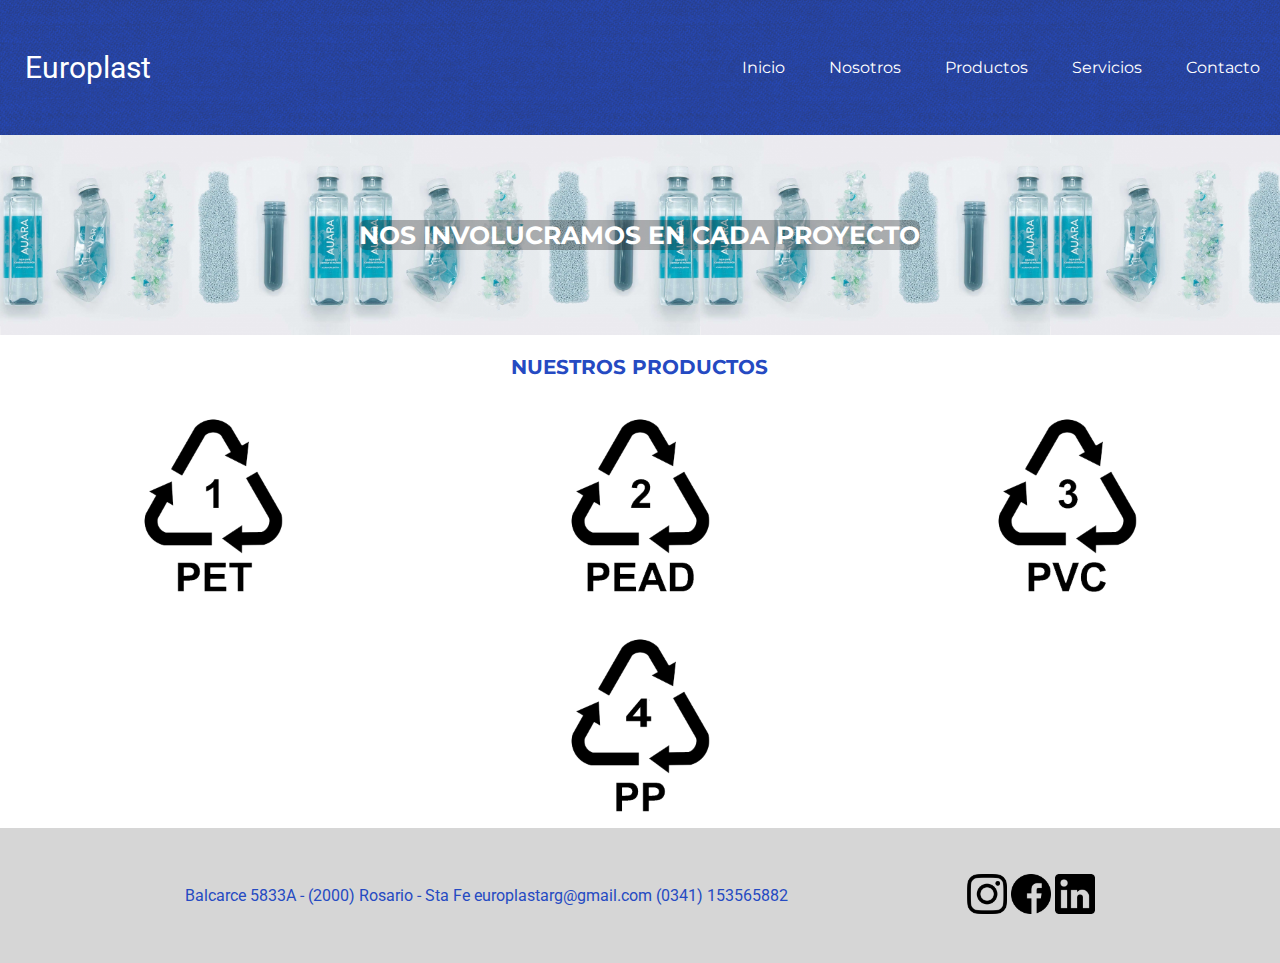
==== index.html @ 45ce41da "primer commit" ====
<!DOCTYPE html>
<html lang="en">
<head>
    <meta charset="UTF-8">
    <meta http-equiv="X-UA-Compatible" content="IE=edge">
    <meta name="viewport" content="width=device-width, initial-scale=1.0">
    <link rel="stylesheet" href="estilos.css">
    <title>Europlast</title>
</head>
<body>
    <header class="header">
            <label class="header__logo">Europlast</label>
            <nav>
                <ul  class="header__menu">
                    <li class="header__item">
                        <a class="header__enlace" href="index.html">Inicio</a>
                    </li>
                    <li class="header__item">
                        <a class="header__enlace" href="pages/nosotros.html">Nosotros</a>
                    </li>
                    <li class="header__item">
                        <a class="header__enlace" href="pages/productos.html">Productos</a>

                            <ul class="header__submenu">
                                <li class="header__item header__subitem">
                                    <a class="header__enlace" href="#">PET</a>
                                </li>
                                <li class="header__item header__subitem">
                                    <a class="header__enlace" href="#">PEAD</a>
                                </li>
                                <li class="header__item header__subitem">
                                    <a class="header__enlace" href="#">PVC</a>
                                </li>     
                                 <li class="header__item header__subitem">
                                    <a class="header__enlace" href="#">PP</a>
                                </li> 
                            </ul> 
                    </li>
                    <li class="header__item">
                        <a class="header__enlace" href="pages/servicios.html">Servicios</a>
                    </li>
                    <li class="header__item">
                        <a class="header__enlace" href="pages/contacto.html">Contacto</a>
                    </li>
                </ul>

            </nav>
    </header>

    <main>
            <section class="contenedor">
                    <div class="contenedor__div contenedor__imagen" >
                        <label class="contenedor__texto">NOS INVOLUCRAMOS EN CADA PROYECTO</label>
                    </div>                  </div>
                    <div class="contenedor__div contenedor__subtitulo">
                        <label>Nuestros productos</label>
                    </div>
                    <!-- <div class="contenedor__div contenedor__linea"></div> -->
                    <div class="contenedor__div contenedor__pet"></div>
                    <div class="contenedor__div contenedor__pead"></div>
                    <div class="contenedor__div contenedor__pvc"></div> 
                     <div class="contenedor__div contenedor__pp"></div> 
                    
                    
            </section>

            
    </main>

    <footer class="footer">
        
        <div class="footer__logo">
            <a href="www.instagram.com/europlast"><img src="/img/instagram.png" alt="logoIg"></a>

            <a href="www.facebook.com/europlast"><img src="/img/facebook.png" alt="logoFb"></a>

            <a href="www.linkedin.com/europlast"><img src="/img/linkedin.png" alt="logoLn"></a>


        </div>
        <div class="footer__texto">
                <label for="footer_direccion">Balcarce 5833A - (2000) Rosario - Sta Fe</label>
                <label for="footer_direccion">europlastarg@gmail.com</label>
                <label for="footer_direccion">(0341) 153565882</label>
                

        </div>
        
    </footer>

    
</body>
</html>
---- estilos.css ----
@import url('https://fonts.googleapis.com/css2?family=Montserrat:ital,wght@0,400;1,500&family=Roboto:wght@300;500&display=swap');
*{
    margin: 0;
    padding: 0;
    box-sizing: border-box;
}
body{
    background-color: #fff;
    font-family: 'Montserrat', sans-serif; 
 /* font-family: 'Roboto', sans-serif; */
}
.header__item, .header__enlace{
    font-weight: 500px;
    font-size: 16px;
    color: rgb(255, 255, 255)
} 


/* **************************** HEADER **************************** */

.header{

    padding-top: 0px;
    display: flex;
    min-height: 15vh;
    justify-content: space-between;    
    align-items: center;
    background-color: rgb(37, 74, 194);
    background-image: url(img/fondo\ backg.png);
}

.header__item{
    padding: 7px 20px;
    display: inline-block;
    list-style: none;
}

.header__enlace{
    text-decoration: none;
    transition: all 0.3s ease 0s;
}
.header__enlace:hover{
    color: black;
    font-weight: bold;
}

.header__logo{
    font-family: 'Roboto', sans-serif;
    padding: 0px 25px;
    font-size: 30px;
    color:rgb(255, 255, 255);
}
.header__subitem{
    display: block;
}
.header__submenu{
    display: none;
    position: absolute;
}
.header__item:hover .header__submenu{
    display: block;
    background-color: rgba(98, 107, 139, 0.712);
    border-radius: 7px;  
}



/* **************************** FIN HEADER **************************** */


/* **************************** CONTENEDOR INDEX**************************** */

.contenedor{
    padding-top: 0px;
    min-width: 100%;
    min-height: 75vh;
    /* background-color: aqua; */
    display: grid;
    grid-template-columns: 1fr;
    grid-template-rows: 1fr;
    grid-row-gap: 10px;
    justify-items: center;
    align-items: center;
}
.contenedor__div{
    /* text-align: center; */
    width: 100%;
    height: 200px;
    /* background-color: yellow; */
}
.contenedor__imagen{
    display: flex;
    align-items: center;
    justify-content: center;
    background-image: url(img/bot_back.jpeg);
    background-size: contain;    
}
.contenedor__subtitulo{
    color:rgb(37, 74, 194);
    font-weight: bold;
    font-size: 20px;
    text-align: center;
    text-transform: uppercase;
    width: 95%;
    height: 20px;
}
.contenedor__pet{
    background-image: url(img/pet.png);
    background-size:contain;
    background-repeat: no-repeat;
    background-position: center;
}
.contenedor__pead{
    background-image: url(img/pead.png);
    background-size:contain;
    background-repeat: no-repeat;
    background-position: center;
}
.contenedor__pvc{
    background-image: url(img/pvc.png);
    background-size:contain;
    background-repeat: no-repeat;
    background-position: center;
}
.contenedor__pp{
    background-image: url(img/pp.png);
    background-size:contain;
    background-repeat: no-repeat;
    background-position: center;
}
.contenedor__texto{
    order: 1;
    display: block;
    font-size: 25px;
    font-weight: bold; 
    color: #ffff;
    text-align: center;
    background-color: rgba(34, 34, 34, 0.322);
    border-radius: 7px;
}



/* **************************** FIN CONTENEDOR INDEX**************************** */

/* **************************** FOOTER*************************** */

.footer{
    padding: 0px 5px;
    display: flex;
    min-height: 15vh;
    justify-content: space-evenly;  
    flex-wrap: nowrap;  
    align-items: center;
    background-color: rgba(140, 140, 140, 0.357);
}
.footer__logo img{
   display: inline-block;
    width: 25px;
    height: 25px;
 
}
.footer__logo{
    order: 2;
}
.footer__texto{
    display: block;
    font-family: 'Roboto', sans-serif;
    font-size: 9px;
    color:rgb(37, 74, 194);
}




/* **************************** FIN FOOTER*************************** */

/* **************************** CONTENEDOR*************************** */
            /* SECTION UTILIZADAS EN INDEX Y PRODUCTOS */
.conten{

    padding-top: 0px;
    min-width: 100%;
    min-height: 75vh;
    /* background-color: aqua; */
    display: grid;
    grid-template-columns: 1fr;
    grid-template-rows: 1fr;
    grid-row-gap: 10px;
    justify-items: center;
    align-items: center;
    /* justify-content: center; */

}
.conten__div{
    width: 100%;
    height: 200px;
}
/* .conten__texto{
    padding-top: 10px;
    color:rgb(37, 74, 194);
    font-weight: bold;
    font-size: 20px;
    text-align: center;
    text-transform: uppercase;
    width: 95%;
    height: 20px;
} */
.conten__historia{
    width: 95%;
    height: auto;
    padding: 12px 5px;
    font-size: 12px;
}
.conten__historia span{
    padding: 5px 5px;
font-weight: bold;
}
.conten__imgHistoria{
    
    margin: 10px 10px;
    background-image: url(img/imgHistoria.jpg);
    background-position: center;
    background-size:contain;
    justify-content: center;
    background-repeat: no-repeat;
}
.conten__proposito{
    width: 95%;
    height: auto;
    padding: 12px 5px;
    font-size: 12px;
}

.conten__proposito span{
    padding: 5px 5px;
font-weight: bold;
}
.content__imgnav{
    margin: 10px 10px;
    height: 100px;
    background-image: url(img/imgnav.jpg);
    background-position: center;
    background-size:contain;
    justify-content: center;
    background-repeat: no-repeat;
}

/* **************************** FIN CONENEDOR*************************** */

/* **************************** PRODUCTOS*************************** */

.productos{
     padding-top: 10px;
     padding-left: 20px;
     min-width: 100%;
     min-height: 75vh;
     display: grid;
     grid-template-columns: 1fr;
     grid-template-rows: 1fr;
     grid-row-gap: 10px;
     justify-content: center;
    }

.productos__div{  
    justify-self: center;
    align-self: center;
    text-align: center;
    width: 100%;
    height: 450px;
   
}
.productos__div img{
    width: 260px;   
    height: 300px;
}
.productos__descrip{
    padding: 7px 0px;
    text-align: center;
    font-size: 12px;
    font-weight: bolder;
   
}
.productos__div img{
    width: 260px;   
    height: 300px;
}

.productos__div label{
    
    padding: 10px 0px;
    font-size: 20px;
    font-weight: bold;
}


/************************************************* RESPONSIVE************************************************/



/*+++++++++++++++++++++++++++++++++ SCREEN TABLE */
/* ++++++++++++++++++++++++++++++++++++++++++++++++++++++++++++++++++++++++++++++++++++ */

@media screen and (min-width: 768px) and (max-width: 1024px)  {
.contenedor{
    /* padding-top: 0px; */
    grid-template-columns: 1fr 1fr;
    grid-template-rows: 1fr 0.2fr 0.1fr 1fr;
}


.contenedor__imagen{
    /* padding: 0px 0px; */
    grid-column: 1/3;
   grid-row: 1/2;

}
.contenedor__subtitulo{
    grid-column: 1/4;
    grid-row: 2 / 3;
    
}
/* .contenedor__linea{
    grid-column: 1/4;
    grid-row: 3/4;
    background-color: black;
} */
.contenedor__pet{
    grid-column: 1/2;
    grid-row: 3 / 4;
}
.contenedor__pead{
    grid-column: 2/3;
    grid-row: 3 / 4;
}
.contenedor__pvc{
    grid-column: 1/2;
    grid-row: 4 / 5;
}
.contenedor__pp{
    grid-column: 2/3;
    grid-row: 4 / 5;
}
.conten{
    
    grid-template-columns: 2fr 1fr;
    grid-template-rows: 1fr 0.5fr 0.5fr
}

.conten__historia {
    font-size: 16px;
    grid-column: 1/2;
    grid-row: 1 / 2;
}

.conten__imgHistoria{
    grid-column: 2/3;
    grid-row: 1 / 2;
}
.content__imgnav{
    justify-self: center;
    grid-column: 1/3;
    grid-row: 2/ 3;
}
.conten__proposito{
    font-size: 16px;
    grid-column: 1/3;
    grid-row: 3/ 4;
}


.productos{
    
    grid-template-columns: 1fr 1fr;
    grid-template-rows: 1fr 1fr 1fr;
}
.productos__bp1000{
    grid-column: 1/2;
    grid-row: 1/2;
}
.productos__bp2000{
    grid-column: 2/3;
    grid-row: 1/2;
}
.productos__c250{
    grid-column: 1/2;
    grid-row: 2/3;
}
.productos__c500{
    grid-column: 2/3;
    grid-row: 2/3;    
}
.productos__c1000{
    grid-column: 1/2;
    grid-row: 3/4;    
}
.productos__bp5000{
    grid-column: 2/3;
    grid-row: 3/4;    
    }
}

/*+++++++++++++++++++++++++++++++++ SCREEN DESKTOP */
/* ++++++++++++++++++++++++++++++++++++++++++++++++++++++++++++++++++++++++++++++++++++ */

@media screen and (min-width: 1024px)  {
    .contenedor{

        padding-top: 0px;
        padding-left: 0px;
        grid-template-columns: 1fr 1fr 1fr;
        grid-template-rows: 1fr 0.2fr 3px 1fr;
       
    }

    .contenedor__imagen{
       
        grid-column: 1/4;
       grid-row: 1/2;
      
    
    }
    .contenedor__subtitulo{
        grid-column: 1/4;
        grid-row: 2 / 3;
        
    }    
    .contenedor__pet{
        grid-column: 1/2;
        grid-row: 4 / 5;
    }
    .contenedor__pead{
        grid-column: 2/3;
        grid-row: 4 / 5;
    }
    .contenedor__pvc{
        grid-column: 3/4;
        grid-row: 4 / 5;
    }
    .contenedor__pp{
        grid-column: 2/3;
        grid-row: 6 / 7;
    }
    .footer__texto{    
    
    font-size: 16px;    
    }

    .footer__logo img{
        
        width: 40px;
        height: 40px;
    }

    .conten{
    
        grid-template-columns: 2fr 1fr;
        grid-template-rows: 1fr 3px 0.5fr 0.5fr
    }
    
    .conten__historia {
        padding: 10px 5px;
        font-size: 22px;
        grid-column: 1/2;
        grid-row: 1 / 2;
    }
    .conten__lineblack{
        height: 3px;
        background-color: rgba(0, 0, 0);
        border-radius: 10px;
        grid-column: 1/3;
        grid-row: 2 /3 ;
        
    }
    
    .conten__imgHistoria{
        
        grid-column: 2/3;
        grid-row: 1 / 2;
    }
    .content__imgnav{
        justify-self: center;
        
        grid-column: 1/3;
        grid-row: 3/ 4;
    }
    .conten__proposito{
        padding: 15px 15px;
        font-size: 20px;
        grid-column: 1/3;
        grid-row: 4/ 5;
    }

    .productos{
     

     padding-top: 0px;
        padding-left: 0px;
        grid-template-columns: 1fr 1fr 1fr;
        grid-template-rows: 1fr 1fr
    }
    .productos__bp1000{
        grid-column: 1/2;
        grid-row: 1 / 2;
    }
    .productos__bp2000{
        grid-column: 2/2;
        grid-row: 1 / 2;
    }
    .productos__bp5000{
        grid-column: 3/4;
        grid-row: 1 / 2;
    }
    .productos__c250{
        grid-column: 1/2;
        grid-row: 2 / 3;
    }
    .productos__c500{
        grid-column: 2/3;
        grid-row: 2 / 3;
    }
    .productos__c1000{
        grid-column: 3/4;
        grid-row: 2 / 3;
    }
}
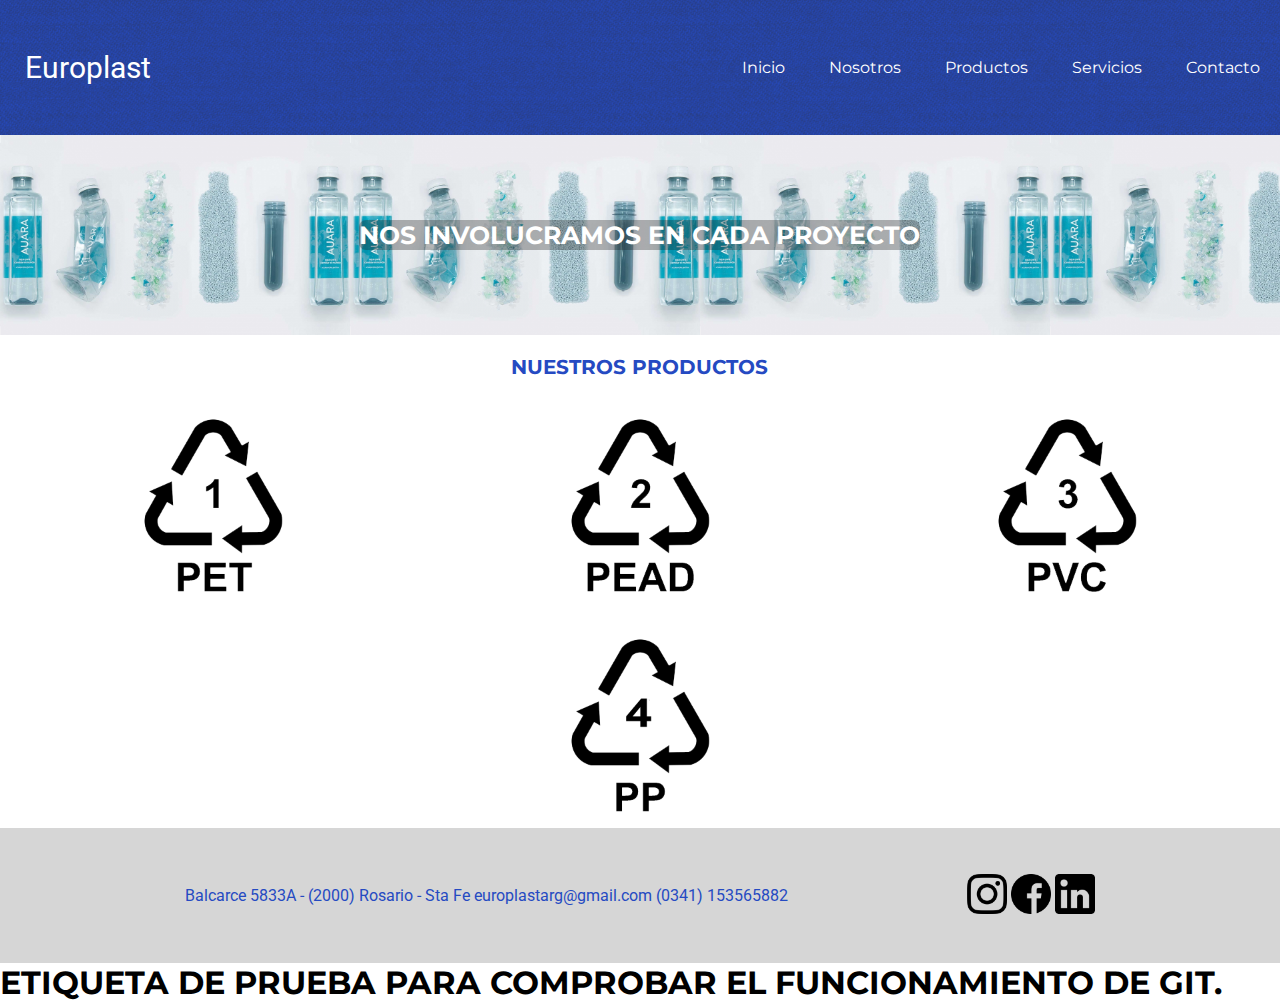
==== commit 1651bb9d: "agregado de etiqueta h1 para prueba de git" ====
--- a/index.html
+++ b/index.html
@@ -87,6 +87,7 @@
         </div>
         
     </footer>
+    <h1>ETIQUETA DE PRUEBA PARA COMPROBAR EL FUNCIONAMIENTO DE GIT.</h1>
 
     
 </body>
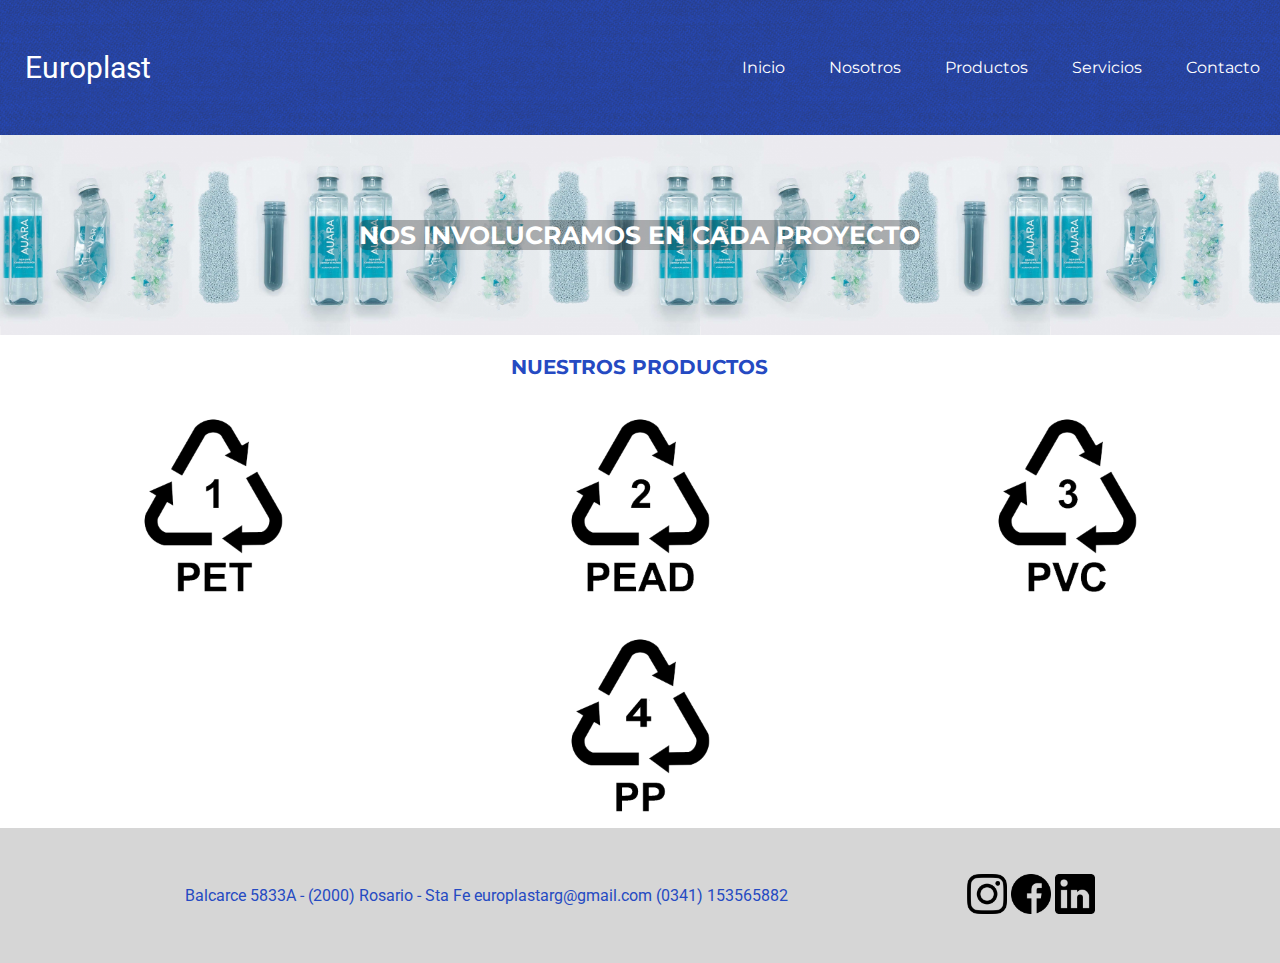
==== commit 44314cc2: "borrado de etiq. h1 en index" ====
--- a/index.html
+++ b/index.html
@@ -87,8 +87,7 @@
         </div>
         
     </footer>
-    <h1>ETIQUETA DE PRUEBA PARA COMPROBAR EL FUNCIONAMIENTO DE GIT.</h1>
-
+ 
     
 </body>
 </html>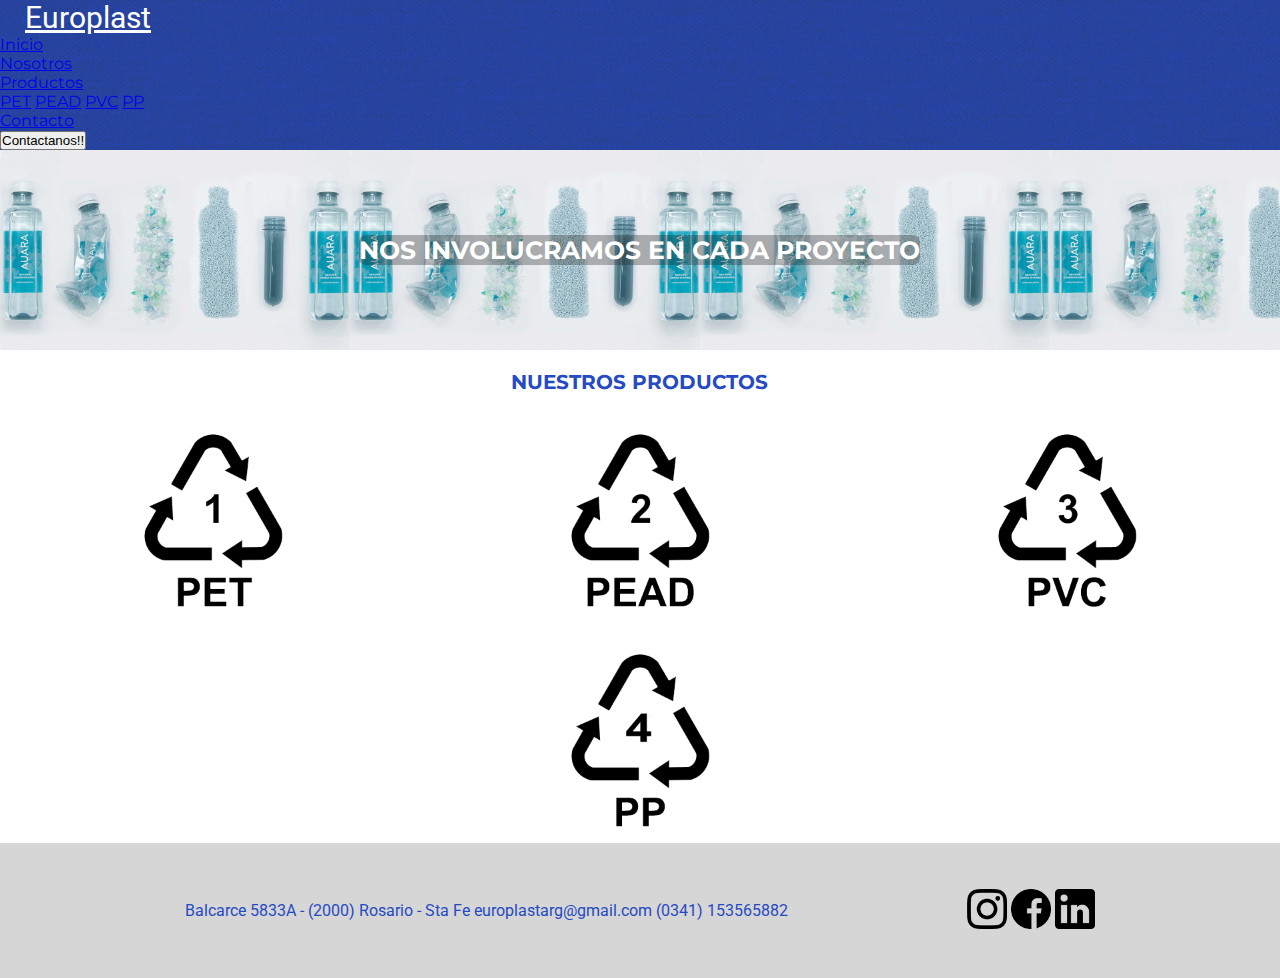
==== commit b0cc8bd9: "Agregado de bootstrap 4, modificacion de navbar" ====
--- a/index.html
+++ b/index.html
@@ -1,74 +1,122 @@
 <!DOCTYPE html>
 <html lang="en">
+
 <head>
     <meta charset="UTF-8">
     <meta http-equiv="X-UA-Compatible" content="IE=edge">
     <meta name="viewport" content="width=device-width, initial-scale=1.0">
+    <link href="https://cdn.jsdelivr.net/npm/bootstrap@5.1.3/dist/css/bootstrap.min.css" rel="stylesheet"
+        integrity="sha384-1BmE4kWBq78iYhFldvKuhfTAU6auU8tT94WrHftjDbrCEXSU1oBoqyl2QvZ6jIW3" crossorigin="anonymous">
     <link rel="stylesheet" href="estilos.css">
     <title>Europlast</title>
 </head>
+
 <body>
-    <header class="header">
-            <label class="header__logo">Europlast</label>
-            <nav>
-                <ul  class="header__menu">
-                    <li class="header__item">
-                        <a class="header__enlace" href="index.html">Inicio</a>
-                    </li>
-                    <li class="header__item">
-                        <a class="header__enlace" href="pages/nosotros.html">Nosotros</a>
-                    </li>
-                    <li class="header__item">
-                        <a class="header__enlace" href="pages/productos.html">Productos</a>
 
-                            <ul class="header__submenu">
-                                <li class="header__item header__subitem">
-                                    <a class="header__enlace" href="#">PET</a>
-                                </li>
-                                <li class="header__item header__subitem">
-                                    <a class="header__enlace" href="#">PEAD</a>
-                                </li>
-                                <li class="header__item header__subitem">
-                                    <a class="header__enlace" href="#">PVC</a>
-                                </li>     
-                                 <li class="header__item header__subitem">
-                                    <a class="header__enlace" href="#">PP</a>
-                                </li> 
-                            </ul> 
-                    </li>
-                    <li class="header__item">
-                        <a class="header__enlace" href="pages/servicios.html">Servicios</a>
-                    </li>
-                    <li class="header__item">
-                        <a class="header__enlace" href="pages/contacto.html">Contacto</a>
-                    </li>
-                </ul>
+    <!-- header - inicio -->
 
-            </nav>
+    <header>
+        <nav class="navbar navbar-expand-sm navbar-dark" id="header">
+        
+            <!-- Brand -->
+            <a class="navbar-brand header__logo" href="#">Europlast</a>
+
+            <!-- Links -->
+            <ul class="navbar-nav">
+                <li class="nav-item">
+                    <a class="nav-link" href="index.html">Inicio</a>
+                </li>
+                <li class="nav-item">
+                    <a class="nav-link" href="pages/nosotros.html">Nosotros</a>
+                </li>
+
+                <!-- Dropdown -->
+                <li class="nav-item dropdown">
+                    <a class="nav-link dropdown-toggle" href="#" id="navbardrop" data-toggle="dropdown">
+                        Productos
+                    </a>
+                    <div class="dropdown-menu">
+                        <a class="dropdown-item" href="#">PET</a>
+                        <a class="dropdown-item" href="#">PEAD</a>
+                        <a class="dropdown-item" href="#">PVC</a>
+                        <a class="dropdown-item" href="#">PP</a>
+                    </div>
+                </li>
+                <li class="nav-item">
+                    <a class="nav-link" href="pages/contacto.html">Contacto</a>
+                </li>
+
+            </ul>
+            <button type="submit" class="btn btn-success float"><a href="pages/contacto.html"></a>Contactanos!!</button>
+          
+        </nav>
     </header>
 
+    <!-- header - fin -->
+
+<!-- 
+    <header class="header">
+        <label class="header__logo">Europlast</label>
+        <nav>
+            <ul class="header__menu">
+                <li class="header__item">
+                    <a class="header__enlace" href="index.html">Inicio</a>
+                </li>
+                <li class="header__item">
+                    <a class="header__enlace" href="pages/nosotros.html">Nosotros</a>
+                </li>
+                <li class="header__item">
+                    <a class="header__enlace" href="pages/productos.html">Productos</a>
+
+                    <ul class="header__submenu">
+                        <li class="header__item header__subitem">
+                            <a class="header__enlace" href="#">PET</a>
+                        </li>
+                        <li class="header__item header__subitem">
+                            <a class="header__enlace" href="#">PEAD</a>
+                        </li>
+                        <li class="header__item header__subitem">
+                            <a class="header__enlace" href="#">PVC</a>
+                        </li>
+                        <li class="header__item header__subitem">
+                            <a class="header__enlace" href="#">PP</a>
+                        </li>
+                    </ul>
+                </li>
+                <li class="header__item">
+                    <a class="header__enlace" href="pages/servicios.html">Servicios</a>
+                </li>
+                <li class="header__item">
+                    <a class="header__enlace" href="pages/contacto.html">Contacto</a>
+                </li>
+            </ul>
+
+        </nav>
+    </header> -->
+
     <main>
-            <section class="contenedor">
-                    <div class="contenedor__div contenedor__imagen" >
-                        <label class="contenedor__texto">NOS INVOLUCRAMOS EN CADA PROYECTO</label>
-                    </div>                  </div>
-                    <div class="contenedor__div contenedor__subtitulo">
-                        <label>Nuestros productos</label>
-                    </div>
-                    <!-- <div class="contenedor__div contenedor__linea"></div> -->
-                    <div class="contenedor__div contenedor__pet"></div>
-                    <div class="contenedor__div contenedor__pead"></div>
-                    <div class="contenedor__div contenedor__pvc"></div> 
-                     <div class="contenedor__div contenedor__pp"></div> 
-                    
-                    
-            </section>
+        <section class="contenedor">
+            <div class="contenedor__div contenedor__imagen">
+                <label class="contenedor__texto">NOS INVOLUCRAMOS EN CADA PROYECTO</label>
+            </div>
+            </div>
+            <div class="contenedor__div contenedor__subtitulo">
+                <label>Nuestros productos</label>
+            </div>
+            <!-- <div class="contenedor__div contenedor__linea"></div> -->
+            <div class="contenedor__div contenedor__pet"></div>
+            <div class="contenedor__div contenedor__pead"></div>
+            <div class="contenedor__div contenedor__pvc"></div>
+            <div class="contenedor__div contenedor__pp"></div>
 
-            
+
+        </section>
+
+
     </main>
 
     <footer class="footer">
-        
+
         <div class="footer__logo">
             <a href="www.instagram.com/europlast"><img src="/img/instagram.png" alt="logoIg"></a>
 
@@ -79,15 +127,20 @@
 
         </div>
         <div class="footer__texto">
-                <label for="footer_direccion">Balcarce 5833A - (2000) Rosario - Sta Fe</label>
-                <label for="footer_direccion">europlastarg@gmail.com</label>
-                <label for="footer_direccion">(0341) 153565882</label>
-                
+            <label for="footer_direccion">Balcarce 5833A - (2000) Rosario - Sta Fe</label>
+            <label for="footer_direccion">europlastarg@gmail.com</label>
+            <label for="footer_direccion">(0341) 153565882</label>
+
 
         </div>
-        
+
     </footer>
- 
-    
+
+
+    <script src="https://cdn.jsdelivr.net/npm/jquery@3.5.1/dist/jquery.slim.min.js" integrity="sha384-DfXdz2htPH0lsSSs5nCTpuj/zy4C+OGpamoFVy38MVBnE+IbbVYUew+OrCXaRkfj" crossorigin="anonymous"></script>
+    <script src="https://cdn.jsdelivr.net/npm/popper.js@1.16.1/dist/umd/popper.min.js" integrity="sha384-9/reFTGAW83EW2RDu2S0VKaIzap3H66lZH81PoYlFhbGU+6BZp6G7niu735Sk7lN" crossorigin="anonymous"></script>
+    <script src="https://cdn.jsdelivr.net/npm/bootstrap@4.6.1/dist/js/bootstrap.min.js" integrity="sha384-VHvPCCyXqtD5DqJeNxl2dtTyhF78xXNXdkwX1CZeRusQfRKp+tA7hAShOK/B/fQ2" crossorigin="anonymous"></script>    
+
 </body>
+
 </html>--- a/estilos.css
+++ b/estilos.css
@@ -18,7 +18,14 @@
 
 /* **************************** HEADER **************************** */
 
-.header{
+#header  { 
+     background-color: rgb(37, 74, 194) ; 
+    background-image: url(img/fondo\ backg.png);
+  
+}
+
+/* .header{
+    
 
     padding-top: 0px;
     display: flex;
@@ -27,7 +34,7 @@
     align-items: center;
     background-color: rgb(37, 74, 194);
     background-image: url(img/fondo\ backg.png);
-}
+} */
 
 .header__item{
     padding: 7px 20px;
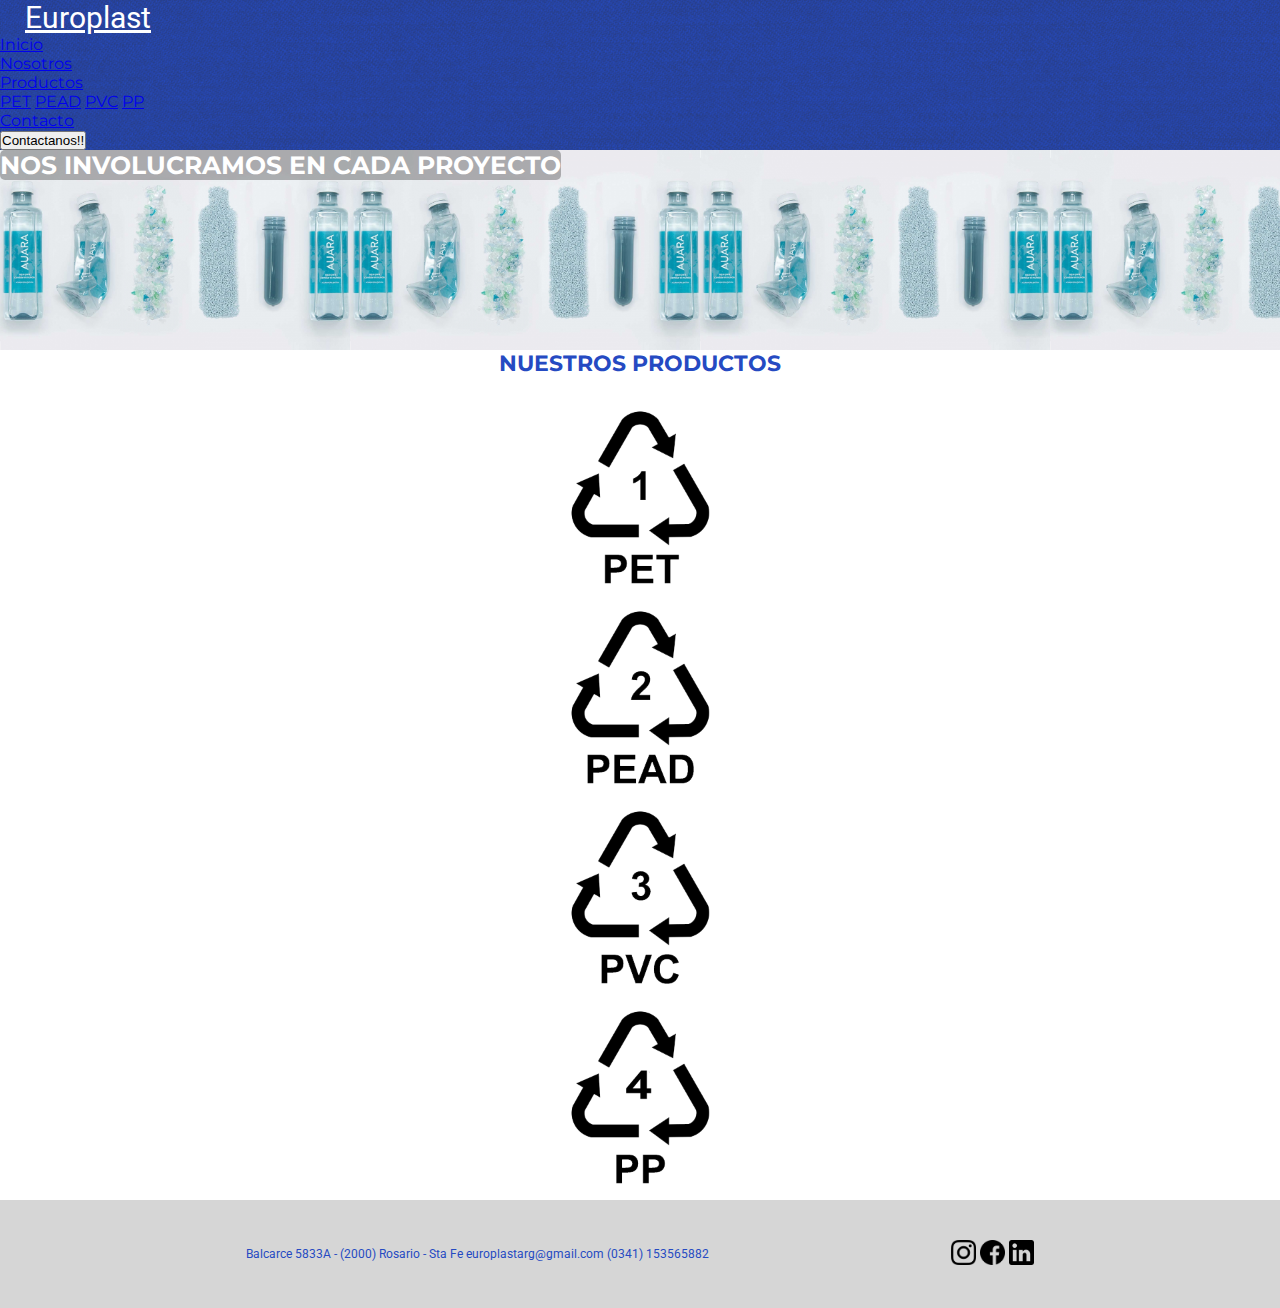
==== commit ce4a1aba: "implementacion de bootstrap en index" ====
--- a/index.html
+++ b/index.html
@@ -17,7 +17,7 @@
 
     <header>
         <nav class="navbar navbar-expand-sm navbar-dark" id="header">
-        
+
             <!-- Brand -->
             <a class="navbar-brand header__logo" href="#">Europlast</a>
 
@@ -48,69 +48,31 @@
 
             </ul>
             <button type="submit" class="btn btn-success float"><a href="pages/contacto.html"></a>Contactanos!!</button>
-          
+
         </nav>
     </header>
 
-    <!-- header - fin -->
-
-<!-- 
-    <header class="header">
-        <label class="header__logo">Europlast</label>
-        <nav>
-            <ul class="header__menu">
-                <li class="header__item">
-                    <a class="header__enlace" href="index.html">Inicio</a>
-                </li>
-                <li class="header__item">
-                    <a class="header__enlace" href="pages/nosotros.html">Nosotros</a>
-                </li>
-                <li class="header__item">
-                    <a class="header__enlace" href="pages/productos.html">Productos</a>
-
-                    <ul class="header__submenu">
-                        <li class="header__item header__subitem">
-                            <a class="header__enlace" href="#">PET</a>
-                        </li>
-                        <li class="header__item header__subitem">
-                            <a class="header__enlace" href="#">PEAD</a>
-                        </li>
-                        <li class="header__item header__subitem">
-                            <a class="header__enlace" href="#">PVC</a>
-                        </li>
-                        <li class="header__item header__subitem">
-                            <a class="header__enlace" href="#">PP</a>
-                        </li>
-                    </ul>
-                </li>
-                <li class="header__item">
-                    <a class="header__enlace" href="pages/servicios.html">Servicios</a>
-                </li>
-                <li class="header__item">
-                    <a class="header__enlace" href="pages/contacto.html">Contacto</a>
-                </li>
-            </ul>
-
-        </nav>
-    </header> -->
-
     <main>
-        <section class="contenedor">
-            <div class="contenedor__div contenedor__imagen">
-                <label class="contenedor__texto">NOS INVOLUCRAMOS EN CADA PROYECTO</label>
-            </div>
-            </div>
-            <div class="contenedor__div contenedor__subtitulo">
-                <label>Nuestros productos</label>
-            </div>
-            <!-- <div class="contenedor__div contenedor__linea"></div> -->
-            <div class="contenedor__div contenedor__pet"></div>
-            <div class="contenedor__div contenedor__pead"></div>
-            <div class="contenedor__div contenedor__pvc"></div>
-            <div class="contenedor__div contenedor__pp"></div>
 
 
-        </section>
+        <div class="jumbotron row contenedor__imagen">
+            <label class="contenedor__texto">NOS INVOLUCRAMOS EN CADA PROYECTO</label>
+        </div>
+        <div class="contenedor__subtitulo">
+            <label>Nuestros productos</label>
+        </div>
+
+            
+        <div class="conteiner-fluid">
+           <section class="row">  
+               <div class="conteiner__div contenedor__pet col-xs-12 col-sm-6 col-lg-4"></div>
+               <div class="conteiner__div contenedor__pead col-x2-12 col-sm-6 col-lg-4"></div>
+               <div class="conteiner__div contenedor__pvc col-xs-12 col-sm-6 col-lg-4"></div>
+               <div class="conteiner__div contenedor__pp col-xs-12 col-sm-6 col-lg-12"></div>          
+           </section>
+        </div>
+
+    
 
 
     </main>
@@ -137,9 +99,15 @@
     </footer>
 
 
-    <script src="https://cdn.jsdelivr.net/npm/jquery@3.5.1/dist/jquery.slim.min.js" integrity="sha384-DfXdz2htPH0lsSSs5nCTpuj/zy4C+OGpamoFVy38MVBnE+IbbVYUew+OrCXaRkfj" crossorigin="anonymous"></script>
-    <script src="https://cdn.jsdelivr.net/npm/popper.js@1.16.1/dist/umd/popper.min.js" integrity="sha384-9/reFTGAW83EW2RDu2S0VKaIzap3H66lZH81PoYlFhbGU+6BZp6G7niu735Sk7lN" crossorigin="anonymous"></script>
-    <script src="https://cdn.jsdelivr.net/npm/bootstrap@4.6.1/dist/js/bootstrap.min.js" integrity="sha384-VHvPCCyXqtD5DqJeNxl2dtTyhF78xXNXdkwX1CZeRusQfRKp+tA7hAShOK/B/fQ2" crossorigin="anonymous"></script>    
+    <script src="https://cdn.jsdelivr.net/npm/jquery@3.5.1/dist/jquery.slim.min.js"
+        integrity="sha384-DfXdz2htPH0lsSSs5nCTpuj/zy4C+OGpamoFVy38MVBnE+IbbVYUew+OrCXaRkfj" crossorigin="anonymous">
+    </script>
+    <script src="https://cdn.jsdelivr.net/npm/popper.js@1.16.1/dist/umd/popper.min.js"
+        integrity="sha384-9/reFTGAW83EW2RDu2S0VKaIzap3H66lZH81PoYlFhbGU+6BZp6G7niu735Sk7lN" crossorigin="anonymous">
+    </script>
+    <script src="https://cdn.jsdelivr.net/npm/bootstrap@4.6.1/dist/js/bootstrap.min.js"
+        integrity="sha384-VHvPCCyXqtD5DqJeNxl2dtTyhF78xXNXdkwX1CZeRusQfRKp+tA7hAShOK/B/fQ2" crossorigin="anonymous">
+    </script>
 
 </body>
 
--- a/estilos.css
+++ b/estilos.css
@@ -23,19 +23,6 @@
     background-image: url(img/fondo\ backg.png);
   
 }
-
-/* .header{
-    
-
-    padding-top: 0px;
-    display: flex;
-    min-height: 15vh;
-    justify-content: space-between;    
-    align-items: center;
-    background-color: rgb(37, 74, 194);
-    background-image: url(img/fondo\ backg.png);
-} */
-
 .header__item{
     padding: 7px 20px;
     display: inline-block;
@@ -81,7 +68,6 @@
     padding-top: 0px;
     min-width: 100%;
     min-height: 75vh;
-    /* background-color: aqua; */
     display: grid;
     grid-template-columns: 1fr;
     grid-template-rows: 1fr;
@@ -89,14 +75,11 @@
     justify-items: center;
     align-items: center;
 }
-.contenedor__div{
-    /* text-align: center; */
-    width: 100%;
+.conteiner__div{
+    /* width: 100%; */
     height: 200px;
-    /* background-color: yellow; */
 }
 .contenedor__imagen{
-    display: flex;
     align-items: center;
     justify-content: center;
     background-image: url(img/bot_back.jpeg);
@@ -105,11 +88,10 @@
 .contenedor__subtitulo{
     color:rgb(37, 74, 194);
     font-weight: bold;
-    font-size: 20px;
+    font-size: 22px;
     text-align: center;
     text-transform: uppercase;
-    width: 95%;
-    height: 20px;
+    height: 50px;
 }
 .contenedor__pet{
     background-image: url(img/pet.png);
@@ -136,14 +118,13 @@
     background-position: center;
 }
 .contenedor__texto{
-    order: 1;
-    display: block;
+    width: 75%;
     font-size: 25px;
     font-weight: bold; 
     color: #ffff;
     text-align: center;
     background-color: rgba(34, 34, 34, 0.322);
-    border-radius: 7px;
+    border-radius: 5px;
 }
 
 
@@ -155,9 +136,8 @@
 .footer{
     padding: 0px 5px;
     display: flex;
-    min-height: 15vh;
+    min-height: 12vh;
     justify-content: space-evenly;  
-    flex-wrap: nowrap;  
     align-items: center;
     background-color: rgba(140, 140, 140, 0.357);
 }
@@ -171,13 +151,16 @@
     order: 2;
 }
 .footer__texto{
-    display: block;
+    /* display: block; */
     font-family: 'Roboto', sans-serif;
-    font-size: 9px;
+    font-size: 12px;
     color:rgb(37, 74, 194);
 }
 
-
+.jumbotron{
+    width: 100%;
+    height: 200px;
+}
 
 
 /* **************************** FIN FOOTER*************************** */
@@ -189,30 +172,18 @@
     padding-top: 0px;
     min-width: 100%;
     min-height: 75vh;
-    /* background-color: aqua; */
+    
     display: grid;
     grid-template-columns: 1fr;
     grid-template-rows: 1fr;
     grid-row-gap: 10px;
     justify-items: center;
     align-items: center;
-    /* justify-content: center; */
-
 }
 .conten__div{
     width: 100%;
     height: 200px;
 }
-/* .conten__texto{
-    padding-top: 10px;
-    color:rgb(37, 74, 194);
-    font-weight: bold;
-    font-size: 20px;
-    text-align: center;
-    text-transform: uppercase;
-    width: 95%;
-    height: 20px;
-} */
 .conten__historia{
     width: 95%;
     height: auto;
@@ -299,236 +270,3 @@
     font-size: 20px;
     font-weight: bold;
 }
-
-
-/************************************************* RESPONSIVE************************************************/
-
-
-
-/*+++++++++++++++++++++++++++++++++ SCREEN TABLE */
-/* ++++++++++++++++++++++++++++++++++++++++++++++++++++++++++++++++++++++++++++++++++++ */
-
-@media screen and (min-width: 768px) and (max-width: 1024px)  {
-.contenedor{
-    /* padding-top: 0px; */
-    grid-template-columns: 1fr 1fr;
-    grid-template-rows: 1fr 0.2fr 0.1fr 1fr;
-}
-
-
-.contenedor__imagen{
-    /* padding: 0px 0px; */
-    grid-column: 1/3;
-   grid-row: 1/2;
-
-}
-.contenedor__subtitulo{
-    grid-column: 1/4;
-    grid-row: 2 / 3;
-    
-}
-/* .contenedor__linea{
-    grid-column: 1/4;
-    grid-row: 3/4;
-    background-color: black;
-} */
-.contenedor__pet{
-    grid-column: 1/2;
-    grid-row: 3 / 4;
-}
-.contenedor__pead{
-    grid-column: 2/3;
-    grid-row: 3 / 4;
-}
-.contenedor__pvc{
-    grid-column: 1/2;
-    grid-row: 4 / 5;
-}
-.contenedor__pp{
-    grid-column: 2/3;
-    grid-row: 4 / 5;
-}
-.conten{
-    
-    grid-template-columns: 2fr 1fr;
-    grid-template-rows: 1fr 0.5fr 0.5fr
-}
-
-.conten__historia {
-    font-size: 16px;
-    grid-column: 1/2;
-    grid-row: 1 / 2;
-}
-
-.conten__imgHistoria{
-    grid-column: 2/3;
-    grid-row: 1 / 2;
-}
-.content__imgnav{
-    justify-self: center;
-    grid-column: 1/3;
-    grid-row: 2/ 3;
-}
-.conten__proposito{
-    font-size: 16px;
-    grid-column: 1/3;
-    grid-row: 3/ 4;
-}
-
-
-.productos{
-    
-    grid-template-columns: 1fr 1fr;
-    grid-template-rows: 1fr 1fr 1fr;
-}
-.productos__bp1000{
-    grid-column: 1/2;
-    grid-row: 1/2;
-}
-.productos__bp2000{
-    grid-column: 2/3;
-    grid-row: 1/2;
-}
-.productos__c250{
-    grid-column: 1/2;
-    grid-row: 2/3;
-}
-.productos__c500{
-    grid-column: 2/3;
-    grid-row: 2/3;    
-}
-.productos__c1000{
-    grid-column: 1/2;
-    grid-row: 3/4;    
-}
-.productos__bp5000{
-    grid-column: 2/3;
-    grid-row: 3/4;    
-    }
-}
-
-/*+++++++++++++++++++++++++++++++++ SCREEN DESKTOP */
-/* ++++++++++++++++++++++++++++++++++++++++++++++++++++++++++++++++++++++++++++++++++++ */
-
-@media screen and (min-width: 1024px)  {
-    .contenedor{
-
-        padding-top: 0px;
-        padding-left: 0px;
-        grid-template-columns: 1fr 1fr 1fr;
-        grid-template-rows: 1fr 0.2fr 3px 1fr;
-       
-    }
-
-    .contenedor__imagen{
-       
-        grid-column: 1/4;
-       grid-row: 1/2;
-      
-    
-    }
-    .contenedor__subtitulo{
-        grid-column: 1/4;
-        grid-row: 2 / 3;
-        
-    }    
-    .contenedor__pet{
-        grid-column: 1/2;
-        grid-row: 4 / 5;
-    }
-    .contenedor__pead{
-        grid-column: 2/3;
-        grid-row: 4 / 5;
-    }
-    .contenedor__pvc{
-        grid-column: 3/4;
-        grid-row: 4 / 5;
-    }
-    .contenedor__pp{
-        grid-column: 2/3;
-        grid-row: 6 / 7;
-    }
-    .footer__texto{    
-    
-    font-size: 16px;    
-    }
-
-    .footer__logo img{
-        
-        width: 40px;
-        height: 40px;
-    }
-
-    .conten{
-    
-        grid-template-columns: 2fr 1fr;
-        grid-template-rows: 1fr 3px 0.5fr 0.5fr
-    }
-    
-    .conten__historia {
-        padding: 10px 5px;
-        font-size: 22px;
-        grid-column: 1/2;
-        grid-row: 1 / 2;
-    }
-    .conten__lineblack{
-        height: 3px;
-        background-color: rgba(0, 0, 0);
-        border-radius: 10px;
-        grid-column: 1/3;
-        grid-row: 2 /3 ;
-        
-    }
-    
-    .conten__imgHistoria{
-        
-        grid-column: 2/3;
-        grid-row: 1 / 2;
-    }
-    .content__imgnav{
-        justify-self: center;
-        
-        grid-column: 1/3;
-        grid-row: 3/ 4;
-    }
-    .conten__proposito{
-        padding: 15px 15px;
-        font-size: 20px;
-        grid-column: 1/3;
-        grid-row: 4/ 5;
-    }
-
-    .productos{
-     
-
-     padding-top: 0px;
-        padding-left: 0px;
-        grid-template-columns: 1fr 1fr 1fr;
-        grid-template-rows: 1fr 1fr
-    }
-    .productos__bp1000{
-        grid-column: 1/2;
-        grid-row: 1 / 2;
-    }
-    .productos__bp2000{
-        grid-column: 2/2;
-        grid-row: 1 / 2;
-    }
-    .productos__bp5000{
-        grid-column: 3/4;
-        grid-row: 1 / 2;
-    }
-    .productos__c250{
-        grid-column: 1/2;
-        grid-row: 2 / 3;
-    }
-    .productos__c500{
-        grid-column: 2/3;
-        grid-row: 2 / 3;
-    }
-    .productos__c1000{
-        grid-column: 3/4;
-        grid-row: 2 / 3;
-    }
-}
-
